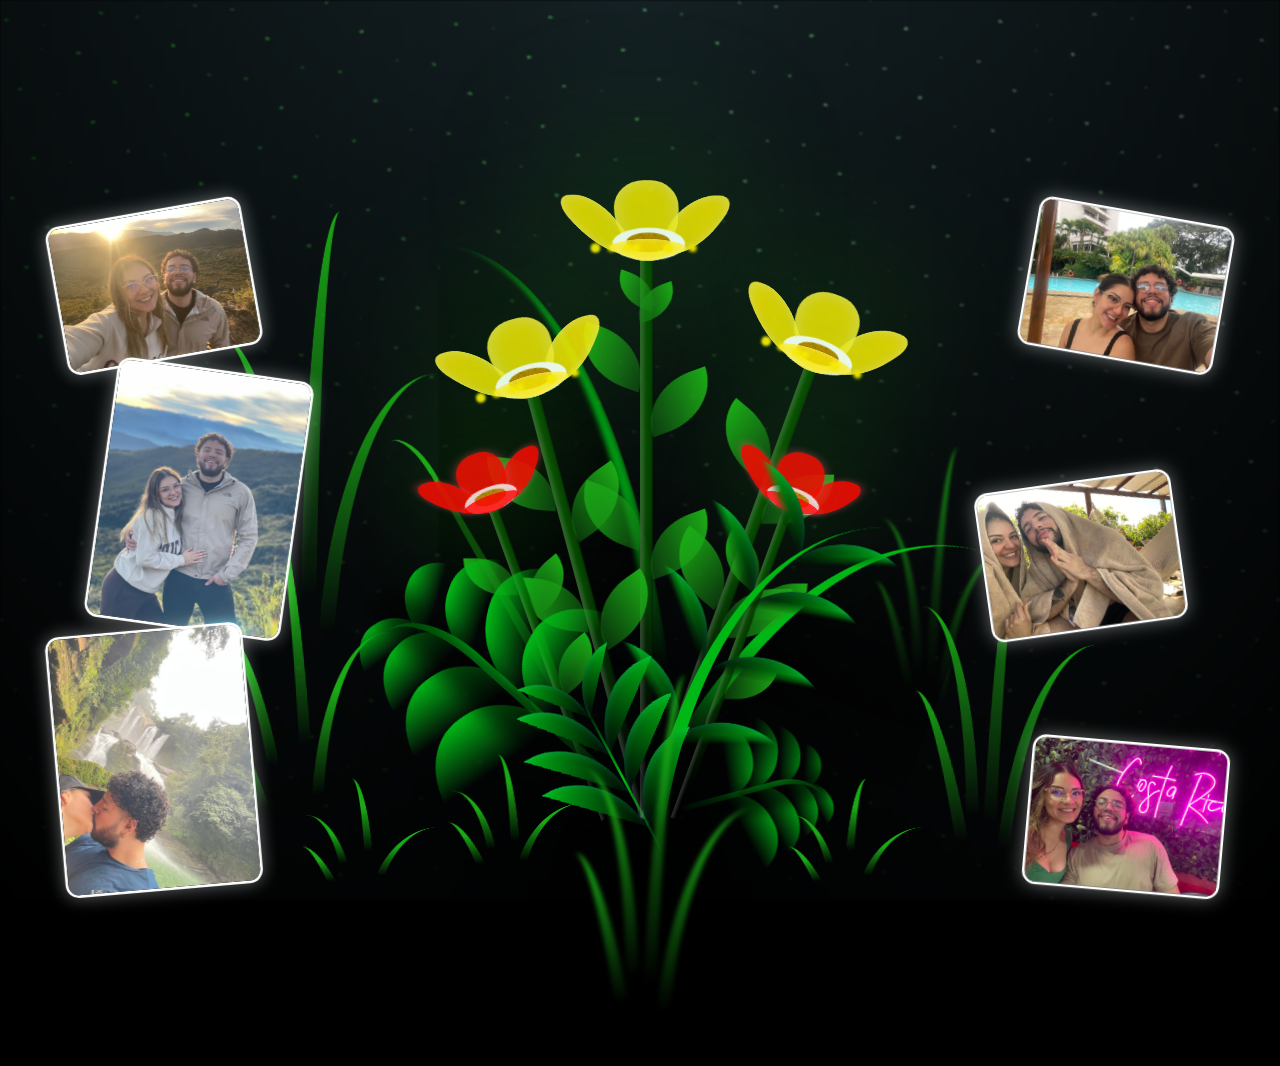
==== FLORES.html @ db99e85d "Add files via upload" ====
<!DOCTYPE html>
<html lang="en">
<head>
    <meta charset="UTF-8">
    <meta http-equiv="X-UA-Compatible" content="IE=edge">
    <meta name="viewport" content="width=device-width, initial-scale=1.0">
    <link rel="stylesheet" href="css/main.css">
    <link rel="icon" href="img/flowers.png" type="image/x-icon">
    <title>FLORES</title>
</head>

<body class="container">

<audio id="music" loop>
    <source src="assest/KevinKaarl.mp3" type="audio/mpeg">
</audio>
    <div class="night"></div>
    <div class="flowers">

      <img src="img/salida1.jpeg" class="photo p1">
      <img src="img/salida2.jpeg" class="photo p2">
      <img src="img/salida3.jpeg" class="photo p3">

      <img src="img/salida4.jpeg" class="photo p4">
      <img src="img/salida5.jpeg" class="photo p5">
      <img src="img/salida6.jpeg" class="photo p6">
      
      <div class="flower flower--1">

        <div class="flower__leafs flower__leafs--1">
          <div class="flower__leaf flower__leaf--1"></div>
          <div class="flower__leaf flower__leaf--2"></div>
          <div class="flower__leaf flower__leaf--3"></div>
          <div class="flower__leaf flower__leaf--4"></div>
          <div class="flower__white-circle"></div>
  
          <div class="flower__light flower__light--1"></div>
          <div class="flower__light flower__light--2"></div>
          <div class="flower__light flower__light--3"></div>
          <div class="flower__light flower__light--4"></div>
          <div class="flower__light flower__light--5"></div>
          <div class="flower__light flower__light--6"></div>
          <div class="flower__light flower__light--7"></div>
          <div class="flower__light flower__light--8"></div>
  
        </div>
        <div class="flower__line">
          <div class="flower__line__leaf flower__line__leaf--1"></div>
          <div class="flower__line__leaf flower__line__leaf--2"></div>
          <div class="flower__line__leaf flower__line__leaf--3"></div>
          <div class="flower__line__leaf flower__line__leaf--4"></div>
          <div class="flower__line__leaf flower__line__leaf--5"></div>
          <div class="flower__line__leaf flower__line__leaf--6"></div>
        </div>
      </div>
  
      <div class="flower flower--2">
        <div class="flower__leafs flower__leafs--2">
          <div class="flower__leaf flower__leaf--1"></div>
          <div class="flower__leaf flower__leaf--2"></div>
          <div class="flower__leaf flower__leaf--3"></div>
          <div class="flower__leaf flower__leaf--4"></div>
          <div class="flower__white-circle"></div>
  
          <div class="flower__light flower__light--1"></div>
          <div class="flower__light flower__light--2"></div>
          <div class="flower__light flower__light--3"></div>
          <div class="flower__light flower__light--4"></div>
          <div class="flower__light flower__light--5"></div>
          <div class="flower__light flower__light--6"></div>
          <div class="flower__light flower__light--7"></div>
          <div class="flower__light flower__light--8"></div>
  
        </div>
        <div class="flower__line">
          <div class="flower__line__leaf flower__line__leaf--1"></div>
          <div class="flower__line__leaf flower__line__leaf--2"></div>
          <div class="flower__line__leaf flower__line__leaf--3"></div>
          <div class="flower__line__leaf flower__line__leaf--4"></div>
        </div>
      </div>
  
      <div class="flower flower--3">
        <div class="flower__leafs flower__leafs--3">
          <div class="flower__leaf flower__leaf--1"></div>
          <div class="flower__leaf flower__leaf--2"></div>
          <div class="flower__leaf flower__leaf--3"></div>
          <div class="flower__leaf flower__leaf--4"></div>
          <div class="flower__white-circle"></div>
  
          <div class="flower__light flower__light--1"></div>
          <div class="flower__light flower__light--2"></div>
          <div class="flower__light flower__light--3"></div>
          <div class="flower__light flower__light--4"></div>
          <div class="flower__light flower__light--5"></div>
          <div class="flower__light flower__light--6"></div>
          <div class="flower__light flower__light--7"></div>
          <div class="flower__light flower__light--8"></div>
  
        </div>
        <div class="flower__line">
          <div class="flower__line__leaf flower__line__leaf--1"></div>
          <div class="flower__line__leaf flower__line__leaf--2"></div>
          <div class="flower__line__leaf flower__line__leaf--3"></div>
          <div class="flower__line__leaf flower__line__leaf--4"></div>
        </div>
      </div>

      <div class="flower flower--4">

        <div class="flower__leafs flower__leafs--1">
          <div class="flower__leaf flower__leaf--1"></div>
          <div class="flower__leaf flower__leaf--2"></div>
          <div class="flower__leaf flower__leaf--3"></div>
          <div class="flower__leaf flower__leaf--4"></div>

          <div class="flower__white-circle"></div>
        </div>

        <div class="flower__line">
          <div class="flower__line__leaf flower__line__leaf--1"></div>
          <div class="flower__line__leaf flower__line__leaf--2"></div>
          <div class="flower__line__leaf flower__line__leaf--3"></div>
        </div>

      </div>
      <div class="flower flower--5">

        <div class="flower__leafs flower__leafs--1">
          <div class="flower__leaf flower__leaf--1"></div>
          <div class="flower__leaf flower__leaf--2"></div>
          <div class="flower__leaf flower__leaf--3"></div>
          <div class="flower__leaf flower__leaf--4"></div>

          <div class="flower__white-circle"></div>
        </div>

        <div class="flower__line">
          <div class="flower__line__leaf flower__line__leaf--1"></div>
          <div class="flower__line__leaf flower__line__leaf--2"></div>
          <div class="flower__line__leaf flower__line__leaf--3"></div>
        </div>

      </div>
  
      <div class="grow-ans" style="--d:1.2s">
        <div class="flower__g-long">
          <div class="flower__g-long__top"></div>
          <div class="flower__g-long__bottom"></div>
        </div>
      </div>
  
      <div class="growing-grass">
        <div class="flower__grass flower__grass--1">
          <div class="flower__grass--top"></div>
          <div class="flower__grass--bottom"></div>
          <div class="flower__grass__leaf flower__grass__leaf--1"></div>
          <div class="flower__grass__leaf flower__grass__leaf--2"></div>
          <div class="flower__grass__leaf flower__grass__leaf--3"></div>
          <div class="flower__grass__leaf flower__grass__leaf--4"></div>
          <div class="flower__grass__leaf flower__grass__leaf--5"></div>
          <div class="flower__grass__leaf flower__grass__leaf--6"></div>
          <div class="flower__grass__leaf flower__grass__leaf--7"></div>
          <div class="flower__grass__leaf flower__grass__leaf--8"></div>
          <div class="flower__grass__overlay"></div>
        </div>
      </div>
  
      <div class="growing-grass">
        <div class="flower__grass flower__grass--2">
          <div class="flower__grass--top"></div>
          <div class="flower__grass--bottom"></div>
          <div class="flower__grass__leaf flower__grass__leaf--1"></div>
          <div class="flower__grass__leaf flower__grass__leaf--2"></div>
          <div class="flower__grass__leaf flower__grass__leaf--3"></div>
          <div class="flower__grass__leaf flower__grass__leaf--4"></div>
          <div class="flower__grass__leaf flower__grass__leaf--5"></div>
          <div class="flower__grass__leaf flower__grass__leaf--6"></div>
          <div class="flower__grass__leaf flower__grass__leaf--7"></div>
          <div class="flower__grass__leaf flower__grass__leaf--8"></div>
          <div class="flower__grass__overlay"></div>
        </div>
      </div>
  
      <div class="grow-ans" style="--d:2.4s">
        <div class="flower__g-right flower__g-right--1">
          <div class="leaf"></div>
        </div>
      </div>
  
      <div class="grow-ans" style="--d:2.8s">
        <div class="flower__g-right flower__g-right--2">
          <div class="leaf"></div>
        </div>
      </div>
  
      <div class="grow-ans" style="--d:2.8s">
        <div class="flower__g-front">
          <div class="flower__g-front__leaf-wrapper flower__g-front__leaf-wrapper--1">
            <div class="flower__g-front__leaf"></div>
          </div>
          <div class="flower__g-front__leaf-wrapper flower__g-front__leaf-wrapper--2">
            <div class="flower__g-front__leaf"></div>
          </div>
          <div class="flower__g-front__leaf-wrapper flower__g-front__leaf-wrapper--3">
            <div class="flower__g-front__leaf"></div>
          </div>
          <div class="flower__g-front__leaf-wrapper flower__g-front__leaf-wrapper--4">
            <div class="flower__g-front__leaf"></div>
          </div>
          <div class="flower__g-front__leaf-wrapper flower__g-front__leaf-wrapper--5">
            <div class="flower__g-front__leaf"></div>
          </div>
          <div class="flower__g-front__leaf-wrapper flower__g-front__leaf-wrapper--6">
            <div class="flower__g-front__leaf"></div>
          </div>
          <div class="flower__g-front__leaf-wrapper flower__g-front__leaf-wrapper--7">
            <div class="flower__g-front__leaf"></div>
          </div>
          <div class="flower__g-front__leaf-wrapper flower__g-front__leaf-wrapper--8">
            <div class="flower__g-front__leaf"></div>
          </div>
          <div class="flower__g-front__line"></div>
        </div>
      </div>
  
      <div class="grow-ans" style="--d:3.2s">
        <div class="flower__g-fr">
          <div class="leaf"></div>
          <div class="flower__g-fr__leaf flower__g-fr__leaf--1"></div>
          <div class="flower__g-fr__leaf flower__g-fr__leaf--2"></div>
          <div class="flower__g-fr__leaf flower__g-fr__leaf--3"></div>
          <div class="flower__g-fr__leaf flower__g-fr__leaf--4"></div>
          <div class="flower__g-fr__leaf flower__g-fr__leaf--5"></div>
          <div class="flower__g-fr__leaf flower__g-fr__leaf--6"></div>
          <div class="flower__g-fr__leaf flower__g-fr__leaf--7"></div>
          <div class="flower__g-fr__leaf flower__g-fr__leaf--8"></div>
        </div>
      </div>
  
      <div class="long-g long-g--0">
        <div class="grow-ans" style="--d:3s">
          <div class="leaf leaf--0"></div>
        </div>
        <div class="grow-ans" style="--d:2.2s">
          <div class="leaf leaf--1"></div>
        </div>
        <div class="grow-ans" style="--d:3.4s">
          <div class="leaf leaf--2"></div>
        </div>
        <div class="grow-ans" style="--d:3.6s">
          <div class="leaf leaf--3"></div>
        </div>
      </div>
  
      <div class="long-g long-g--1">
        <div class="grow-ans" style="--d:3.6s">
          <div class="leaf leaf--0"></div>
        </div>
        <div class="grow-ans" style="--d:3.8s">
          <div class="leaf leaf--1"></div>
        </div>
        <div class="grow-ans" style="--d:4s">
          <div class="leaf leaf--2"></div>
        </div>
        <div class="grow-ans" style="--d:4.2s">
          <div class="leaf leaf--3"></div>
        </div>
      </div>
  
      <div class="long-g long-g--2">
        <div class="grow-ans" style="--d:4s">
          <div class="leaf leaf--0"></div>
        </div>
        <div class="grow-ans" style="--d:4.2s">
          <div class="leaf leaf--1"></div>
        </div>
        <div class="grow-ans" style="--d:4.4s">
          <div class="leaf leaf--2"></div>
        </div>
        <div class="grow-ans" style="--d:4.6s">
          <div class="leaf leaf--3"></div>
        </div>
      </div>
  
      <div class="long-g long-g--3">
        <div class="grow-ans" style="--d:4s">
          <div class="leaf leaf--0"></div>
        </div>
        <div class="grow-ans" style="--d:4.2s">
          <div class="leaf leaf--1"></div>
        </div>
        <div class="grow-ans" style="--d:3s">
          <div class="leaf leaf--2"></div>
        </div>
        <div class="grow-ans" style="--d:3.6s">
          <div class="leaf leaf--3"></div>
        </div>
      </div>
  
      <div class="long-g long-g--4">
        <div class="grow-ans" style="--d:4s">
          <div class="leaf leaf--0"></div>
        </div>
        <div class="grow-ans" style="--d:4.2s">
          <div class="leaf leaf--1"></div>
        </div>
        <div class="grow-ans" style="--d:3s">
          <div class="leaf leaf--2"></div>
        </div>
        <div class="grow-ans" style="--d:3.6s">
          <div class="leaf leaf--3"></div>
        </div>
      </div>
  
      <div class="long-g long-g--5">
        <div class="grow-ans" style="--d:4s">
          <div class="leaf leaf--0"></div>
        </div>
        <div class="grow-ans" style="--d:4.2s">
          <div class="leaf leaf--1"></div>
        </div>
        <div class="grow-ans" style="--d:3s">
          <div class="leaf leaf--2"></div>
        </div>
        <div class="grow-ans" style="--d:3.6s">
          <div class="leaf leaf--3"></div>
        </div>
      </div>
  
      <div class="long-g long-g--6">
        <div class="grow-ans" style="--d:4.2s">
          <div class="leaf leaf--0"></div>
        </div>
        <div class="grow-ans" style="--d:4.4s">
          <div class="leaf leaf--1"></div>
        </div>
        <div class="grow-ans" style="--d:4.6s">
          <div class="leaf leaf--2"></div>
        </div>
        <div class="grow-ans" style="--d:4.8s">
          <div class="leaf leaf--3"></div>
        </div>
      </div>
  
      <div class="long-g long-g--7">
        <div class="grow-ans" style="--d:3s">
          <div class="leaf leaf--0"></div>
        </div>
        <div class="grow-ans" style="--d:3.2s">
          <div class="leaf leaf--1"></div>
        </div>
        <div class="grow-ans" style="--d:3.5s">
          <div class="leaf leaf--2"></div>
        </div>
        <div class="grow-ans" style="--d:3.6s">
          <div class="leaf leaf--3"></div>
        </div>
      </div>
    </div>
    <script src="main.js"></script>
  </body>
  <audio id="music" loop>
    <source src="assest/KevinKaarl.mp3" type="audio/mpeg">
</audio>

<script>
window.addEventListener("load", () => {
    const music = document.getElementById("music");

    if (sessionStorage.getItem("userClicked")) {
        music.play().catch(err => console.log(err));
    }
});
</script>
</html>
---- css/main.css ----
*,
*::after,
*::before {
  padding: 0;
  margin: 0;
  box-sizing: border-box;
}

:root {
  --dark-color: #000;
}

body {
  display: flex;
  align-items: flex-end;
  justify-content: center;
  min-height: 100vh;
  background-color: var(--dark-color);
  overflow: hidden;
  perspective: 1000px;
}

.night {
  position: fixed;
  left: 50%;
  top: 0;
  transform: translateX(-50%);
  width: 100%;
  height: 100%;
  filter: blur(0.1vmin);
  background-image: radial-gradient(ellipse at top, transparent 0%, var(--dark-color)), 
  radial-gradient(ellipse at bottom, var(--dark-color), rgba(145, 233, 255, 0.2)), 
  repeating-linear-gradient(220deg, rgb(0, 0, 0) 0px, rgb(0, 0, 0) 19px, transparent 19px, 
  transparent 22px), repeating-linear-gradient(189deg, rgb(0, 0, 0) 0px, rgb(0, 0, 0) 19px, 
  transparent 19px, transparent 22px), repeating-linear-gradient(148deg, rgb(0, 0, 0) 0px, 
  rgb(0, 0, 0) 19px, transparent 19px, transparent 22px), linear-gradient(90deg, rgb(21, 255, 0), 
  rgb(240, 240, 240));
}
.flower--4{
    position:absolute;

   left:-5vmin;
    bottom:5vmin;

    transform:
        scale(.75)
        rotate(-20deg);
}

.flower--5{
    position:absolute;

      right:-5vmin;
    bottom:5vmin;

    transform:
        scale(.75)
        rotate(20deg);
    color: red;
}
.flower__leaf{
   background-color:#f9e900;
}
/* .flower--4 .flower__leaf,
.flower--5 .flower__leaf{

    background:linear-gradient(
        to top,
        #c9184a,
        #ff4d6d
    );

    box-shadow:
        0 0 1rem rgba(255,77,109,.6);
} */
 .flower--4 .flower__leaf,
.flower--5 .flower__leaf {
    background: red !important;
        box-shadow:
        0 0 1rem rgba(255,77,109,.6);
}
.flower--4 .flower__white-circle,
.flower--5 .flower__white-circle{

    background:#ffd6e0;
}
.flower--4{
    z-index:2;
}

.flower--5{
    z-index:2;
}

.photo{
    position:absolute;
     width:220px;
    border-radius:15px;
    border:3px solid white;
    box-shadow:0 0 20px rgba(255,255,255,.4);
    z-index:20;
}

.p1{
    left:-650px;
    bottom:600px;
    transform:rotate(-10deg);
}

.p2{
    left:-600px;
    bottom:300px;
    transform:rotate(8deg);
}

.p3{
    left:-650px;
    bottom:10px;
    transform:rotate(-5deg);
}

.p4{
    right:-650px;
    bottom:600px;
    transform:rotate(10deg);
}

.p5{
    right:-600px;
    bottom:300px;
    transform:rotate(-8deg);
}

.p6{
    right:-650px;
    bottom:10px;
    transform:rotate(5deg);
}

.flower--1,
.flower--2,
.flower--3{
    z-index:5;
}
.flowers {
  position: relative;
  transform: scale(0.9);
}

.flower {
  position: absolute;
  bottom: 10vmin;
  transform-origin: bottom center;
  z-index: 10;
  --fl-speed: 0.8s;
}
.flower--1 {
  -webkit-animation: moving-flower-1 4s linear infinite;
          animation: moving-flower-1 4s linear infinite;
}
.flower--1 .flower__line {
  height: 70vmin;
  -webkit-animation-delay: 0.3s;
          animation-delay: 0.3s;
}
.flower--1 .flower__line__leaf--1 {
  -webkit-animation: blooming-leaf-right var(--fl-speed) 1.6s backwards;
          animation: blooming-leaf-right var(--fl-speed) 1.6s backwards;
}
.flower--1 .flower__line__leaf--2 {
  -webkit-animation: blooming-leaf-right var(--fl-speed) 1.4s backwards;
          animation: blooming-leaf-right var(--fl-speed) 1.4s backwards;
}
.flower--1 .flower__line__leaf--3 {
  -webkit-animation: blooming-leaf-left var(--fl-speed) 1.2s backwards;
          animation: blooming-leaf-left var(--fl-speed) 1.2s backwards;
}
.flower--1 .flower__line__leaf--4 {
  -webkit-animation: blooming-leaf-left var(--fl-speed) 1s backwards;
          animation: blooming-leaf-left var(--fl-speed) 1s backwards;
}
.flower--1 .flower__line__leaf--5 {
  -webkit-animation: blooming-leaf-right var(--fl-speed) 1.8s backwards;
          animation: blooming-leaf-right var(--fl-speed) 1.8s backwards;
}
.flower--1 .flower__line__leaf--6 {
  -webkit-animation: blooming-leaf-left var(--fl-speed) 2s backwards;
          animation: blooming-leaf-left var(--fl-speed) 2s backwards;
}
.flower--2 {
  left: 50%;
  transform: rotate(20deg);
  -webkit-animation: moving-flower-2 4s linear infinite;
          animation: moving-flower-2 4s linear infinite;
}
.flower--2 .flower__line {
  height: 60vmin;
  -webkit-animation-delay: 0.6s;
          animation-delay: 0.6s;
}
.flower--2 .flower__line__leaf--1 {
  -webkit-animation: blooming-leaf-right var(--fl-speed) 1.9s backwards;
          animation: blooming-leaf-right var(--fl-speed) 1.9s backwards;
}
.flower--2 .flower__line__leaf--2 {
  -webkit-animation: blooming-leaf-right var(--fl-speed) 1.7s backwards;
          animation: blooming-leaf-right var(--fl-speed) 1.7s backwards;
}
.flower--2 .flower__line__leaf--3 {
  -webkit-animation: blooming-leaf-left var(--fl-speed) 1.5s backwards;
          animation: blooming-leaf-left var(--fl-speed) 1.5s backwards;
}
.flower--2 .flower__line__leaf--4 {
  -webkit-animation: blooming-leaf-left var(--fl-speed) 1.3s backwards;
          animation: blooming-leaf-left var(--fl-speed) 1.3s backwards;
}
.flower--3 {
  left: 50%;
  transform: rotate(-15deg);
  -webkit-animation: moving-flower-3 4s linear infinite;
          animation: moving-flower-3 4s linear infinite;
}
.flower--3 .flower__line {
  -webkit-animation-delay: 0.9s;
          animation-delay: 0.9s;
}
.flower--3 .flower__line__leaf--1 {
  -webkit-animation: blooming-leaf-right var(--fl-speed) 2.5s backwards;
          animation: blooming-leaf-right var(--fl-speed) 2.5s backwards;
}
.flower--3 .flower__line__leaf--2 {
  -webkit-animation: blooming-leaf-right var(--fl-speed) 2.3s backwards;
          animation: blooming-leaf-right var(--fl-speed) 2.3s backwards;
}
.flower--3 .flower__line__leaf--3 {
  -webkit-animation: blooming-leaf-left var(--fl-speed) 2.1s backwards;
          animation: blooming-leaf-left var(--fl-speed) 2.1s backwards;
}
.flower--3 .flower__line__leaf--4 {
  -webkit-animation: blooming-leaf-left var(--fl-speed) 1.9s backwards;
          animation: blooming-leaf-left var(--fl-speed) 1.9s backwards;
}
.flower__leafs {
  position: relative;
  -webkit-animation: blooming-flower 2s backwards;
          animation: blooming-flower 2s backwards;
}
.flower__leafs--1 {
  -webkit-animation-delay: 1.1s;
          animation-delay: 1.1s;
}
.flower__leafs--2 {
  -webkit-animation-delay: 1.4s;
          animation-delay: 1.4s;
}
.flower__leafs--3 {
  -webkit-animation-delay: 1.7s;
          animation-delay: 1.7s;
}
.flower__leafs::after {
  content: "";
  position: absolute;
  left: 0;
  top: 0;
  transform: translate(-50%, -100%);
  width: 8vmin;
  height: 8vmin;
  background-color: #1aaa15;
  filter: blur(10vmin);
}
.flower__leaf {
  position: absolute;
  bottom: 0;
  left: 50%;
  width: 8vmin;
  height: 11vmin;
  border-radius: 51% 49% 47% 53%/44% 45% 55% 69%;
  background-color: #1aaa15;
  background-image: linear-gradient(to top, #fce700, #fce700);
  transform-origin: bottom center;
  opacity: 0.9;
  box-shadow: inset 0 0 2vmin rgba(255, 255, 255, 0.5);
}
.flower__leaf--1 {
  transform: translate(-10%, 1%) rotateY(40deg) rotateX(-50deg);
}
.flower__leaf--2 {
  transform: translate(-50%, -4%) rotateX(40deg);
}
.flower__leaf--3 {
  transform: translate(-90%, 0%) rotateY(45deg) rotateX(50deg);
}
.flower__leaf--4 {
  width: 8vmin;
  height: 8vmin;
  transform-origin: bottom left;
  border-radius: 4vmin 10vmin 4vmin 4vmin;
  transform: translate(0%, 18%) rotateX(70deg) rotate(-43deg);
  background-image: linear-gradient(to top, #fce700, #fce700);
  z-index: 1;
  opacity: 0.8;
}
.flower__white-circle {
  position: absolute;
  left: -3.5vmin;
  top: -3vmin;
  width: 9vmin;
  height: 4vmin;
  border-radius: 50%;
  background-color: #ffffff;
}
.flower__white-circle::after {
  content: "";
  position: absolute;
  left: 50%;
  top: 45%;
  transform: translate(-50%, -50%);
  width: 60%;
  height: 60%;
  border-radius: inherit;
  background-image: repeating-linear-gradient(135deg, rgba(0, 0, 0, 0.03) 0px, 
  rgba(0, 0, 0, 0.03) 1px, transparent 1px, transparent 12px), repeating-linear-gradient(45deg, 
  rgba(0, 0, 0, 0.03) 0px, rgba(0, 0, 0, 0.03) 1px, transparent 1px, transparent 12px), 
  repeating-linear-gradient(67.5deg, rgba(0, 0, 0, 0.03) 0px, rgba(0, 0, 0, 0.03) 1px, 
  transparent 1px, transparent 12px), repeating-linear-gradient(135deg, rgba(0, 0, 0, 0.03) 0px, 
  rgba(0, 0, 0, 0.03) 1px, transparent 1px, transparent 12px), repeating-linear-gradient(45deg, 
  rgba(0, 0, 0, 0.03) 0px, rgba(0, 0, 0, 0.03) 1px, transparent 1px, transparent 12px), 
  repeating-linear-gradient(112.5deg, rgba(0, 0, 0, 0.03) 0px, rgba(0, 0, 0, 0.03) 1px, 
  transparent 1px, transparent 12px), repeating-linear-gradient(112.5deg, rgba(0, 0, 0, 0.03) 0px, 
  rgba(0, 0, 0, 0.03) 1px, transparent 1px, transparent 12px), repeating-linear-gradient(45deg, 
  rgba(0, 0, 0, 0.03) 0px, rgba(0, 0, 0, 0.03) 1px, transparent 1px, transparent 12px), 
  repeating-linear-gradient(22.5deg, rgba(0, 0, 0, 0.03) 0px, rgba(0, 0, 0, 0.03) 1px, 
  transparent 1px, transparent 12px), repeating-linear-gradient(45deg, rgba(0, 0, 0, 0.03) 0px, 
  rgba(0, 0, 0, 0.03) 1px, transparent 1px, transparent 12px), repeating-linear-gradient(22.5deg, 
  rgba(0, 0, 0, 0.03) 0px, rgba(0, 0, 0, 0.03) 1px, transparent 1px, transparent 12px), 
  repeating-linear-gradient(135deg, rgba(0, 0, 0, 0.03) 0px, rgba(0, 0, 0, 0.03) 1px, 
  transparent 1px, transparent 12px), repeating-linear-gradient(157.5deg, rgba(0, 0, 0, 0.03) 0px, 
  rgba(0, 0, 0, 0.03) 1px, transparent 1px, transparent 12px), repeating-linear-gradient(67.5deg, 
  rgba(0, 0, 0, 0.03) 0px, rgba(0, 0, 0, 0.03) 1px, transparent 1px, transparent 12px), 
  repeating-linear-gradient(67.5deg, rgba(0, 0, 0, 0.03) 0px, rgba(0, 0, 0, 0.03) 1px, 
  transparent 1px, transparent 12px), linear-gradient(90deg, rgb(190, 133, 0), rgb(190, 133, 0));
}
.flower__line {
  height: 55vmin;
  width: 1.5vmin;
  background-image: linear-gradient(to left, rgba(0, 0, 0, 0.2), transparent, 
  rgba(255, 255, 255, 0.2)), linear-gradient(to top, transparent 10%, #064600, #064600);
  box-shadow: inset 0 0 2px rgba(0, 0, 0, 0.5);
  -webkit-animation: grow-flower-tree 4s backwards;
          animation: grow-flower-tree 4s backwards;
}
.flower__line__leaf {
  --w: 7vmin;
  --h: calc(var(--w) + 2vmin);
  position: absolute;
  top: 20%;
  left: 90%;
  width: var(--w);
  height: var(--h);
  border-top-right-radius: var(--h);
  border-bottom-left-radius: var(--h);
  background-image: linear-gradient(to top, rgba(20, 122, 20, 0.4), #1aaa15);
}
.flower__line__leaf--1 {
  transform: rotate(70deg) rotateY(30deg);
}
.flower__line__leaf--2 {
  top: 45%;
  transform: rotate(70deg) rotateY(30deg);
}
.flower__line__leaf--3, .flower__line__leaf--4, .flower__line__leaf--6 {
  border-top-right-radius: 0;
  border-bottom-left-radius: 0;
  border-top-left-radius: var(--h);
  border-bottom-right-radius: var(--h);
  left: -460%;
  top: 12%;
  transform: rotate(-70deg) rotateY(30deg);
}
.flower__line__leaf--4 {
  top: 40%;
}
.flower__line__leaf--5 {
  top: 0;
  transform-origin: left;
  transform: rotate(70deg) rotateY(30deg) scale(0.6);
}
.flower__line__leaf--6 {
  top: -2%;
  left: -450%;
  transform-origin: right;
  transform: rotate(-70deg) rotateY(30deg) scale(0.6);
}
.flower__light {
  position: absolute;
  bottom: 0vmin;
  width: 1vmin;
  height: 1vmin;
  background-color: rgb(255, 251, 0);
  border-radius: 50%;
  filter: blur(0.2vmin);
  -webkit-animation: light-ans 4s linear infinite backwards;
          animation: light-ans 4s linear infinite backwards;
}
.flower__light:nth-child(odd) {
  background-color: #fce700;
}
.flower__light--1 {
  left: -2vmin;
  -webkit-animation-delay: 1s;
          animation-delay: 1s;
}
.flower__light--2 {
  left: 3vmin;
  -webkit-animation-delay: 0.5s;
          animation-delay: 0.5s;
}
.flower__light--3 {
  left: -6vmin;
  -webkit-animation-delay: 0.3s;
          animation-delay: 0.3s;
}
.flower__light--4 {
  left: 6vmin;
  -webkit-animation-delay: 0.9s;
          animation-delay: 0.9s;
}
.flower__light--5 {
  left: -1vmin;
  -webkit-animation-delay: 1.5s;
          animation-delay: 1.5s;
}
.flower__light--6 {
  left: -4vmin;
  -webkit-animation-delay: 3s;
          animation-delay: 3s;
}
.flower__light--7 {
  left: 3vmin;
  -webkit-animation-delay: 2s;
          animation-delay: 2s;
}
.flower__light--8 {
  left: -6vmin;
  -webkit-animation-delay: 3.5s;
          animation-delay: 3.5s;
}
.flower__grass {
  --c: #00b815;
  --line-w: 1.5vmin;
  position: absolute;
  bottom: 12vmin;
  left: -7vmin;
  display: flex;
  flex-direction: column;
  align-items: flex-end;
  z-index: 20;
  transform-origin: bottom center;
  transform: rotate(-48deg) rotateY(40deg);
}
.flower__grass--1 {
  -webkit-animation: moving-grass 2s linear infinite;
          animation: moving-grass 2s linear infinite;
}
.flower__grass--2 {
  left: 2vmin;
  bottom: 10vmin;
  transform: scale(0.5) rotate(75deg) rotateX(10deg) rotateY(-200deg);
  opacity: 0.8;
  z-index: 0;
  -webkit-animation: moving-grass--2 1.5s linear infinite;
          animation: moving-grass--2 1.5s linear infinite;
}
.flower__grass--top {
  width: 7vmin;
  height: 10vmin;
  border-top-right-radius: 100%;
  border-right: var(--line-w) solid var(--c);
  transform-origin: bottom center;
  transform: rotate(-2deg);
}
.flower__grass--bottom {
  margin-top: -2px;
  width: var(--line-w);
  height: 25vmin;
  background-image: linear-gradient(to top, transparent, var(--c));
}
.flower__grass__leaf {
  --size: 10vmin;
  position: absolute;
  width: calc(var(--size) * 2.1);
  height: var(--size);
  border-top-left-radius: var(--size);
  border-top-right-radius: var(--size);
  background-image: linear-gradient(to top, transparent, transparent 30%, var(--c));
  z-index: 100;
}
.flower__grass__leaf--1 {
  top: -6%;
  left: 30%;
  --size: 6vmin;
  transform: rotate(-20deg);
  -webkit-animation: growing-grass-ans--1 2s 2.6s backwards;
          animation: growing-grass-ans--1 2s 2.6s backwards;
}
@-webkit-keyframes growing-grass-ans--1 {
  0% {
    transform-origin: bottom left;
    transform: rotate(-20deg) scale(0);
  }
}
@keyframes growing-grass-ans--1 {
  0% {
    transform-origin: bottom left;
    transform: rotate(-20deg) scale(0);
  }
}
.flower__grass__leaf--2 {
  top: -5%;
  left: -110%;
  --size: 6vmin;
  transform: rotate(10deg);
  -webkit-animation: growing-grass-ans--2 2s 2.4s linear backwards;
          animation: growing-grass-ans--2 2s 2.4s linear backwards;
}
@-webkit-keyframes growing-grass-ans--2 {
  0% {
    transform-origin: bottom right;
    transform: rotate(10deg) scale(0);
  }
}
@keyframes growing-grass-ans--2 {
  0% {
    transform-origin: bottom right;
    transform: rotate(10deg) scale(0);
  }
}
.flower__grass__leaf--3 {
  top: 5%;
  left: 60%;
  --size: 8vmin;
  transform: rotate(-18deg) rotateX(-20deg);
  -webkit-animation: growing-grass-ans--3 2s 2.2s linear backwards;
          animation: growing-grass-ans--3 2s 2.2s linear backwards;
}
@-webkit-keyframes growing-grass-ans--3 {
  0% {
    transform-origin: bottom left;
    transform: rotate(-18deg) rotateX(-20deg) scale(0);
  }
}
@keyframes growing-grass-ans--3 {
  0% {
    transform-origin: bottom left;
    transform: rotate(-18deg) rotateX(-20deg) scale(0);
  }
}
.flower__grass__leaf--4 {
  top: 6%;
  left: -135%;
  --size: 8vmin;
  transform: rotate(2deg);
  -webkit-animation: growing-grass-ans--4 2s 2s linear backwards;
          animation: growing-grass-ans--4 2s 2s linear backwards;
}
@-webkit-keyframes growing-grass-ans--4 {
  0% {
    transform-origin: bottom right;
    transform: rotate(2deg) scale(0);
  }
}
@keyframes growing-grass-ans--4 {
  0% {
    transform-origin: bottom right;
    transform: rotate(2deg) scale(0);
  }
}
.flower__grass__leaf--5 {
  top: 20%;
  left: 60%;
  --size: 10vmin;
  transform: rotate(-24deg) rotateX(-20deg);
  -webkit-animation: growing-grass-ans--5 2s 1.8s linear backwards;
          animation: growing-grass-ans--5 2s 1.8s linear backwards;
}
@-webkit-keyframes growing-grass-ans--5 {
  0% {
    transform-origin: bottom left;
    transform: rotate(-24deg) rotateX(-20deg) scale(0);
  }
}
@keyframes growing-grass-ans--5 {
  0% {
    transform-origin: bottom left;
    transform: rotate(-24deg) rotateX(-20deg) scale(0);
  }
}
.flower__grass__leaf--6 {
  top: 22%;
  left: -180%;
  --size: 10vmin;
  transform: rotate(10deg);
  -webkit-animation: growing-grass-ans--6 2s 1.6s linear backwards;
          animation: growing-grass-ans--6 2s 1.6s linear backwards;
}
@-webkit-keyframes growing-grass-ans--6 {
  0% {
    transform-origin: bottom right;
    transform: rotate(10deg) scale(0);
  }
}
@keyframes growing-grass-ans--6 {
  0% {
    transform-origin: bottom right;
    transform: rotate(10deg) scale(0);
  }
}
.flower__grass__leaf--7 {
  top: 39%;
  left: 70%;
  --size: 10vmin;
  transform: rotate(-10deg);
  -webkit-animation: growing-grass-ans--7 2s 1.4s linear backwards;
          animation: growing-grass-ans--7 2s 1.4s linear backwards;
}
@-webkit-keyframes growing-grass-ans--7 {
  0% {
    transform-origin: bottom left;
    transform: rotate(-10deg) scale(0);
  }
}
@keyframes growing-grass-ans--7 {
  0% {
    transform-origin: bottom left;
    transform: rotate(-10deg) scale(0);
  }
}
.flower__grass__leaf--8 {
  top: 40%;
  left: -215%;
  --size: 11vmin;
  transform: rotate(10deg);
  -webkit-animation: growing-grass-ans--8 2s 1.2s linear backwards;
          animation: growing-grass-ans--8 2s 1.2s linear backwards;
}
@-webkit-keyframes growing-grass-ans--8 {
  0% {
    transform-origin: bottom right;
    transform: rotate(10deg) scale(0);
  }
}
@keyframes growing-grass-ans--8 {
  0% {
    transform-origin: bottom right;
    transform: rotate(10deg) scale(0);
  }
}
.flower__grass__overlay {
  position: absolute;
  top: -10%;
  right: 0%;
  width: 100%;
  height: 100%;
  background-color: rgba(0, 0, 0, 0.6);
  filter: blur(1.5vmin);
  z-index: 100;
}
.flower__g-long {
  --w: 2vmin;
  --h: 6vmin;
  --c: #1aaa15;
  position: absolute;
  bottom: 10vmin;
  left: -3vmin;
  transform-origin: bottom center;
  transform: rotate(-30deg) rotateY(-20deg);
  display: flex;
  flex-direction: column;
  align-items: flex-end;
  -webkit-animation: flower-g-long-ans 3s linear infinite;
          animation: flower-g-long-ans 3s linear infinite;
}
@-webkit-keyframes flower-g-long-ans {
  0%, 100% {
    transform: rotate(-30deg) rotateY(-20deg);
  }
  50% {
    transform: rotate(-32deg) rotateY(-20deg);
  }
}
@keyframes flower-g-long-ans {
  0%, 100% {
    transform: rotate(-30deg) rotateY(-20deg);
  }
  50% {
    transform: rotate(-32deg) rotateY(-20deg);
  }
}
.flower__g-long__top {
  top: calc(var(--h) * -1);
  width: calc(var(--w) + 1vmin);
  height: var(--h);
  border-top-right-radius: 100%;
  border-right: 0.7vmin solid var(--c);
  transform: translate(-0.7vmin, 1vmin);
}
.flower__g-long__bottom {
  width: var(--w);
  height: 50vmin;
  transform-origin: bottom center;
  background-image: linear-gradient(to top, transparent 30%, var(--c));
  box-shadow: inset 0 0 2px rgba(0, 0, 0, 0.5);
  -webkit-clip-path: polygon(35% 0, 65% 1%, 100% 100%, 0% 100%);
          clip-path: polygon(35% 0, 65% 1%, 100% 100%, 0% 100%);
}
.flower__g-right {
  position: absolute;
  bottom: 6vmin;
  left: -2vmin;
  transform-origin: bottom left;
  transform: rotate(20deg);
}
.flower__g-right .leaf {
  width: 30vmin;
  height: 50vmin;
  border-top-left-radius: 100%;
  border-left: 2vmin solid #00b815;
  background-image: linear-gradient(to bottom, transparent, var(--dark-color) 60%);
  -webkit-mask-image: linear-gradient(to top, transparent 30%, #00b815 60%);
}
.flower__g-right--1 {
  -webkit-animation: flower-g-right-ans 2.5s linear infinite;
          animation: flower-g-right-ans 2.5s linear infinite;
}
.flower__g-right--2 {
  left: 5vmin;
  transform: rotateY(-180deg);
  -webkit-animation: flower-g-right-ans--2 3s linear infinite;
          animation: flower-g-right-ans--2 3s linear infinite;
}
.flower__g-right--2 .leaf {
  height: 75vmin;
  filter: blur(0.3vmin);
  opacity: 0.8;
}
@-webkit-keyframes flower-g-right-ans {
  0%, 100% {
    transform: rotate(20deg);
  }
  50% {
    transform: rotate(24deg) rotateX(-20deg);
  }
}
@keyframes flower-g-right-ans {
  0%, 100% {
    transform: rotate(20deg);
  }
  50% {
    transform: rotate(24deg) rotateX(-20deg);
  }
}
@-webkit-keyframes flower-g-right-ans--2 {
  0%, 100% {
    transform: rotateY(-180deg) rotate(0deg) rotateX(-20deg);
  }
  50% {
    transform: rotateY(-180deg) rotate(6deg) rotateX(-20deg);
  }
}
@keyframes flower-g-right-ans--2 {
  0%, 100% {
    transform: rotateY(-180deg) rotate(0deg) rotateX(-20deg);
  }
  50% {
    transform: rotateY(-180deg) rotate(6deg) rotateX(-20deg);
  }
}
.flower__g-front {
  position: absolute;
  bottom: 6vmin;
  left: 2.5vmin;
  z-index: 100;
  transform-origin: bottom center;
  transform: rotate(-28deg) rotateY(30deg) scale(1.04);
  -webkit-animation: flower__g-front-ans 2s linear infinite;
          animation: flower__g-front-ans 2s linear infinite;
}
@-webkit-keyframes flower__g-front-ans {
  0%, 100% {
    transform: rotate(-28deg) rotateY(30deg) scale(1.04);
  }
  50% {
    transform: rotate(-35deg) rotateY(40deg) scale(1.04);
  }
}
@keyframes flower__g-front-ans {
  0%, 100% {
    transform: rotate(-28deg) rotateY(30deg) scale(1.04);
  }
  50% {
    transform: rotate(-35deg) rotateY(40deg) scale(1.04);
  }
}
.flower__g-front__line {
  width: 0.3vmin;
  height: 20vmin;
  background-image: linear-gradient(to top, transparent, #00b815, transparent 100%);
  position: relative;
}
.flower__g-front__leaf-wrapper {
  position: absolute;
  top: 0;
  left: 0;
  transform-origin: bottom left;
  transform: rotate(10deg);
}
.flower__g-front__leaf-wrapper:nth-child(even) {
  left: 0vmin;
  transform: rotateY(-180deg) rotate(5deg);
  -webkit-animation: flower__g-front__leaf-left-ans 1s ease-in backwards;
          animation: flower__g-front__leaf-left-ans 1s ease-in backwards;
}
.flower__g-front__leaf-wrapper:nth-child(odd) {
  -webkit-animation: flower__g-front__leaf-ans 1s ease-in backwards;
          animation: flower__g-front__leaf-ans 1s ease-in backwards;
}
.flower__g-front__leaf-wrapper--1 {
  top: -8vmin;
  transform: scale(0.7);
  -webkit-animation: flower__g-front__leaf-ans 1s 5.5s ease-in backwards !important;
          animation: flower__g-front__leaf-ans 1s 5.5s ease-in backwards !important;
}
.flower__g-front__leaf-wrapper--2 {
  top: -8vmin;
  transform: rotateY(-180deg) scale(0.7) !important;
  -webkit-animation: flower__g-front__leaf-left-ans-2 1s 4.6s ease-in backwards !important;
          animation: flower__g-front__leaf-left-ans-2 1s 4.6s ease-in backwards !important;
}
.flower__g-front__leaf-wrapper--3 {
  top: -3vmin;
  -webkit-animation: flower__g-front__leaf-ans 1s 4.6s ease-in backwards;
          animation: flower__g-front__leaf-ans 1s 4.6s ease-in backwards;
}
.flower__g-front__leaf-wrapper--4 {
  top: -3vmin;
  transform: rotateY(-180deg) scale(0.9) !important;
  -webkit-animation: flower__g-front__leaf-left-ans-2 1s 4.6s ease-in backwards !important;
          animation: flower__g-front__leaf-left-ans-2 1s 4.6s ease-in backwards !important;
}
@-webkit-keyframes flower__g-front__leaf-left-ans-2 {
  0% {
    transform: rotateY(-180deg) scale(0);
  }
}
@keyframes flower__g-front__leaf-left-ans-2 {
  0% {
    transform: rotateY(-180deg) scale(0);
  }
}
.flower__g-front__leaf-wrapper--5, .flower__g-front__leaf-wrapper--6 {
  top: 2vmin;
}
.flower__g-front__leaf-wrapper--7, .flower__g-front__leaf-wrapper--8 {
  top: 6.5vmin;
}
.flower__g-front__leaf-wrapper--2 {
  -webkit-animation-delay: 5.2s !important;
          animation-delay: 5.2s !important;
}
.flower__g-front__leaf-wrapper--3 {
  -webkit-animation-delay: 4.9s !important;
          animation-delay: 4.9s !important;
}
.flower__g-front__leaf-wrapper--5 {
  -webkit-animation-delay: 4.3s !important;
          animation-delay: 4.3s !important;
}
.flower__g-front__leaf-wrapper--6 {
  -webkit-animation-delay: 4.1s !important;
          animation-delay: 4.1s !important;
}
.flower__g-front__leaf-wrapper--7 {
  -webkit-animation-delay: 3.8s !important;
          animation-delay: 3.8s !important;
}
.flower__g-front__leaf-wrapper--8 {
  -webkit-animation-delay: 3.5s !important;
          animation-delay: 3.5s !important;
}
@-webkit-keyframes flower__g-front__leaf-ans {
  0% {
    transform: rotate(10deg) scale(0);
  }
}
@keyframes flower__g-front__leaf-ans {
  0% {
    transform: rotate(10deg) scale(0);
  }
}
@-webkit-keyframes flower__g-front__leaf-left-ans {
  0% {
    transform: rotateY(-180deg) rotate(5deg) scale(0);
  }
}
@keyframes flower__g-front__leaf-left-ans {
  0% {
    transform: rotateY(-180deg) rotate(5deg) scale(0);
  }
}
.flower__g-front__leaf {
  width: 10vmin;
  height: 10vmin;
  border-radius: 100% 0% 0% 100%/100% 100% 0% 0%;
  box-shadow: inset 0 2px 1vmin hsla(184deg, 97%, 58%, 0.2);
  background-image: linear-gradient(to bottom left, transparent, var(--dark-color)), 
  linear-gradient(to bottom right, #00b815 50%, transparent 50%, transparent);
  -webkit-mask-image: linear-gradient(to bottom right, #00b815 50%, transparent 50%, transparent);
  mask-image: linear-gradient(to bottom right, #00b815 50%, transparent 50%, transparent);
}
.flower__g-fr {
  position: absolute;
  bottom: -4vmin;
  left: vmin;
  transform-origin: bottom left;
  z-index: 10;
  -webkit-animation: flower__g-fr-ans 2s linear infinite;
          animation: flower__g-fr-ans 2s linear infinite;
}
@-webkit-keyframes flower__g-fr-ans {
  0%, 100% {
    transform: rotate(2deg);
  }
  50% {
    transform: rotate(4deg);
  }
}
@keyframes flower__g-fr-ans {
  0%, 100% {
    transform: rotate(2deg);
  }
  50% {
    transform: rotate(4deg);
  }
}
.flower__g-fr .leaf {
  width: 30vmin;
  height: 50vmin;
  border-top-left-radius: 100%;
  border-left: 2vmin solid #00b815;
  -webkit-mask-image: linear-gradient(to top, transparent 25%, #00b815 50%);
  position: relative;
  z-index: 1;
}
.flower__g-fr__leaf {
  position: absolute;
  top: 0;
  left: 0;
  width: 10vmin;
  height: 10vmin;
  border-radius: 100% 0% 0% 100%/100% 100% 0% 0%;
  box-shadow: inset 0 2px 1vmin hsla(184deg, 97%, 58%, 0.2);
  background-image: linear-gradient(to bottom left, transparent, var(--dark-color) 98%), 
  linear-gradient(to bottom right, #00b815 45%, transparent 50%, transparent);
  -webkit-mask-image: linear-gradient(135deg, #00b815 40%, transparent 50%, transparent);
}
.flower__g-fr__leaf--1 {
  left: 20vmin;
  transform: rotate(45deg);
  -webkit-animation: flower__g-fr-leaft-ans-1 0.5s 5.2s linear backwards;
          animation: flower__g-fr-leaft-ans-1 0.5s 5.2s linear backwards;
}
@-webkit-keyframes flower__g-fr-leaft-ans-1 {
  0% {
    transform-origin: left;
    transform: rotate(45deg) scale(0);
  }
}
@keyframes flower__g-fr-leaft-ans-1 {
  0% {
    transform-origin: left;
    transform: rotate(45deg) scale(0);
  }
}
.flower__g-fr__leaf--2 {
  left: 12vmin;
  top: -7vmin;
  transform: rotate(25deg) rotateY(-180deg);
  -webkit-animation: flower__g-fr-leaft-ans-6 0.5s 5s linear backwards;
          animation: flower__g-fr-leaft-ans-6 0.5s 5s linear backwards;
}
.flower__g-fr__leaf--3 {
  left: 15vmin;
  top: 6vmin;
  transform: rotate(55deg);
  -webkit-animation: flower__g-fr-leaft-ans-5 0.5s 4.8s linear backwards;
          animation: flower__g-fr-leaft-ans-5 0.5s 4.8s linear backwards;
}
.flower__g-fr__leaf--4 {
  left: 6vmin;
  top: -2vmin;
  transform: rotate(25deg) rotateY(-180deg);
  -webkit-animation: flower__g-fr-leaft-ans-6 0.5s 4.6s linear backwards;
          animation: flower__g-fr-leaft-ans-6 0.5s 4.6s linear backwards;
}
.flower__g-fr__leaf--5 {
  left: 10vmin;
  top: 14vmin;
  transform: rotate(55deg);
  -webkit-animation: flower__g-fr-leaft-ans-5 0.5s 4.4s linear backwards;
          animation: flower__g-fr-leaft-ans-5 0.5s 4.4s linear backwards;
}
@-webkit-keyframes flower__g-fr-leaft-ans-5 {
  0% {
    transform-origin: left;
    transform: rotate(55deg) scale(0);
  }
}
@keyframes flower__g-fr-leaft-ans-5 {
  0% {
    transform-origin: left;
    transform: rotate(55deg) scale(0);
  }
}
.flower__g-fr__leaf--6 {
  left: 0vmin;
  top: 6vmin;
  transform: rotate(25deg) rotateY(-180deg);
  -webkit-animation: flower__g-fr-leaft-ans-6 0.5s 4.2s linear backwards;
          animation: flower__g-fr-leaft-ans-6 0.5s 4.2s linear backwards;
}
@-webkit-keyframes flower__g-fr-leaft-ans-6 {
  0% {
    transform-origin: right;
    transform: rotate(25deg) rotateY(-180deg) scale(0);
  }
}
@keyframes flower__g-fr-leaft-ans-6 {
  0% {
    transform-origin: right;
    transform: rotate(25deg) rotateY(-180deg) scale(0);
  }
}
.flower__g-fr__leaf--7 {
  left: 5vmin;
  top: 22vmin;
  transform: rotate(45deg);
  -webkit-animation: flower__g-fr-leaft-ans-7 0.5s 4s linear backwards;
          animation: flower__g-fr-leaft-ans-7 0.5s 4s linear backwards;
}
@-webkit-keyframes flower__g-fr-leaft-ans-7 {
  0% {
    transform-origin: left;
    transform: rotate(45deg) scale(0);
  }
}
@keyframes flower__g-fr-leaft-ans-7 {
  0% {
    transform-origin: left;
    transform: rotate(45deg) scale(0);
  }
}
.flower__g-fr__leaf--8 {
  left: -4vmin;
  top: 15vmin;
  transform: rotate(15deg) rotateY(-180deg);
  -webkit-animation: flower__g-fr-leaft-ans-8 0.5s 3.8s linear backwards;
          animation: flower__g-fr-leaft-ans-8 0.5s 3.8s linear backwards;
}
@-webkit-keyframes flower__g-fr-leaft-ans-8 {
  0% {
    transform-origin: right;
    transform: rotate(15deg) rotateY(-180deg) scale(0);
  }
}
@keyframes flower__g-fr-leaft-ans-8 {
  0% {
    transform-origin: right;
    transform: rotate(15deg) rotateY(-180deg) scale(0);
  }
}

.long-g {
  position: absolute;
  bottom: 25vmin;
  left: -42vmin;
  transform-origin: bottom left;
}
.long-g--1 {
  bottom: 0vmin;
  transform: scale(0.8) rotate(-5deg);
}
.long-g--1 .leaf {
  -webkit-mask-image: linear-gradient(to top, transparent 40%, #00b815 80%) !important;
}
.long-g--1 .leaf--1 {
  --w: 5vmin;
  --h: 60vmin;
  left: -2vmin;
  transform: rotate(3deg) rotateY(-180deg);
}
.long-g--2, .long-g--3 {
  bottom: -3vmin;
  left: -35vmin;
  transform-origin: center;
  transform: scale(0.6) rotateX(60deg);
}
.long-g--2 .leaf, .long-g--3 .leaf {
  -webkit-mask-image: linear-gradient(to top, transparent 50%, #00b815 80%) !important;
}
.long-g--2 .leaf--1, .long-g--3 .leaf--1 {
  left: -1vmin;
  transform: rotateY(-180deg);
}
.long-g--3 {
  left: -17vmin;
  bottom: 0vmin;
}
.long-g--3 .leaf {
  -webkit-mask-image: linear-gradient(to top, transparent 40%, #00b815 80%) !important;
}
.long-g--4 {
  left: 25vmin;
  bottom: -3vmin;
  transform-origin: center;
  transform: scale(0.6) rotateX(60deg);
}
.long-g--4 .leaf {
  -webkit-mask-image: linear-gradient(to top, transparent 50%, #00b815 80%) !important;
}
.long-g--5 {
  left: 42vmin;
  bottom: 0vmin;
  transform: scale(0.8) rotate(2deg);
}
.long-g--6 {
  left: 0vmin;
  bottom: -20vmin;
  z-index: 100;
  filter: blur(0.3vmin);
  transform: scale(0.8) rotate(2deg);
}
.long-g--7 {
  left: 35vmin;
  bottom: 20vmin;
  z-index: -1;
  filter: blur(0.3vmin);
  transform: scale(0.6) rotate(2deg);
  opacity: 0.7;
}
.long-g .leaf {
  --w: 15vmin;
  --h: 40vmin;
  --c: #1aaa15;
  position: absolute;
  bottom: 0;
  width: var(--w);
  height: var(--h);
  border-top-left-radius: 100%;
  border-left: 2vmin solid var(--c);
  -webkit-mask-image: linear-gradient(to top, transparent 20%, var(--dark-color));
  transform-origin: bottom center;
}
.long-g .leaf--0 {
  left: 2vmin;
  -webkit-animation: leaf-ans-1 4s linear infinite;
          animation: leaf-ans-1 4s linear infinite;
}
.long-g .leaf--1 {
  --w: 5vmin;
  --h: 60vmin;
  -webkit-animation: leaf-ans-1 4s linear infinite;
          animation: leaf-ans-1 4s linear infinite;
}
.long-g .leaf--2 {
  --w: 10vmin;
  --h: 40vmin;
  left: -0.5vmin;
  bottom: 5vmin;
  transform-origin: bottom left;
  transform: rotateY(-180deg);
  -webkit-animation: leaf-ans-2 3s linear infinite;
          animation: leaf-ans-2 3s linear infinite;
}
.long-g .leaf--3 {
  --w: 5vmin;
  --h: 30vmin;
  left: -1vmin;
  bottom: 3.2vmin;
  transform-origin: bottom left;
  transform: rotate(-10deg) rotateY(-180deg);
  -webkit-animation: leaf-ans-3 3s linear infinite;
          animation: leaf-ans-3 3s linear infinite;
}

@-webkit-keyframes leaf-ans-1 {
  0%, 100% {
    transform: rotate(-5deg) scale(1);
  }
  50% {
    transform: rotate(5deg) scale(1.1);
  }
}

@keyframes leaf-ans-1 {
  0%, 100% {
    transform: rotate(-5deg) scale(1);
  }
  50% {
    transform: rotate(5deg) scale(1.1);
  }
}
@-webkit-keyframes leaf-ans-2 {
  0%, 100% {
    transform: rotateY(-180deg) rotate(5deg);
  }
  50% {
    transform: rotateY(-180deg) rotate(0deg) scale(1.1);
  }
}
@keyframes leaf-ans-2 {
  0%, 100% {
    transform: rotateY(-180deg) rotate(5deg);
  }
  50% {
    transform: rotateY(-180deg) rotate(0deg) scale(1.1);
  }
}
@-webkit-keyframes leaf-ans-3 {
  0%, 100% {
    transform: rotate(-10deg) rotateY(-180deg);
  }
  50% {
    transform: rotate(-20deg) rotateY(-180deg);
  }
}
@keyframes leaf-ans-3 {
  0%, 100% {
    transform: rotate(-10deg) rotateY(-180deg);
  }
  50% {
    transform: rotate(-20deg) rotateY(-180deg);
  }
}
.grow-ans {
  -webkit-animation: grow-ans 2s var(--d) backwards;
          animation: grow-ans 2s var(--d) backwards;
}

@-webkit-keyframes grow-ans {
  0% {
    transform: scale(0);
    opacity: 0;
  }
}

@keyframes grow-ans {
  0% {
    transform: scale(0);
    opacity: 0;
  }
}
@-webkit-keyframes light-ans {
  0% {
    opacity: 0;
    transform: translateY(0vmin);
  }
  25% {
    opacity: 1;
    transform: translateY(-5vmin) translateX(-2vmin);
  }
  50% {
    opacity: 1;
    transform: translateY(-15vmin) translateX(2vmin);
    filter: blur(0.2vmin);
  }
  75% {
    transform: translateY(-20vmin) translateX(-2vmin);
    filter: blur(0.2vmin);
  }
  100% {
    transform: translateY(-30vmin);
    opacity: 0;
    filter: blur(1vmin);
  }
}
@keyframes light-ans {
  0% {
    opacity: 0;
    transform: translateY(0vmin);
  }
  25% {
    opacity: 1;
    transform: translateY(-5vmin) translateX(-2vmin);
  }
  50% {
    opacity: 1;
    transform: translateY(-15vmin) translateX(2vmin);
    filter: blur(0.2vmin);
  }
  75% {
    transform: translateY(-20vmin) translateX(-2vmin);
    filter: blur(0.2vmin);
  }
  100% {
    transform: translateY(-30vmin);
    opacity: 0;
    filter: blur(1vmin);
  }
}
@-webkit-keyframes moving-flower-1 {
  0%, 100% {
    transform: rotate(2deg);
  }
  50% {
    transform: rotate(-2deg);
  }
}
@keyframes moving-flower-1 {
  0%, 100% {
    transform: rotate(2deg);
  }
  50% {
    transform: rotate(-2deg);
  }
}
@-webkit-keyframes moving-flower-2 {
  0%, 100% {
    transform: rotate(18deg);
  }
  50% {
    transform: rotate(14deg);
  }
}
@keyframes moving-flower-2 {
  0%, 100% {
    transform: rotate(18deg);
  }
  50% {
    transform: rotate(14deg);
  }
}
@-webkit-keyframes moving-flower-3 {
  0%, 100% {
    transform: rotate(-18deg);
  }
  50% {
    transform: rotate(-20deg) rotateY(-10deg);
  }
}
@keyframes moving-flower-3 {
  0%, 100% {
    transform: rotate(-18deg);
  }
  50% {
    transform: rotate(-20deg) rotateY(-10deg);
  }
}
@-webkit-keyframes blooming-leaf-right {
  0% {
    transform-origin: left;
    transform: rotate(70deg) rotateY(30deg) scale(0);
  }
}
@keyframes blooming-leaf-right {
  0% {
    transform-origin: left;
    transform: rotate(70deg) rotateY(30deg) scale(0);
  }
}
@-webkit-keyframes blooming-leaf-left {
  0% {
    transform-origin: right;
    transform: rotate(-70deg) rotateY(30deg) scale(0);
  }
}
@keyframes blooming-leaf-left {
  0% {
    transform-origin: right;
    transform: rotate(-70deg) rotateY(30deg) scale(0);
  }
}
@-webkit-keyframes grow-flower-tree {
  0% {
    height: 0;
    border-radius: 1vmin;
  }
}
@keyframes grow-flower-tree {
  0% {
    height: 0;
    border-radius: 1vmin;
  }
}
@-webkit-keyframes blooming-flower {
  0% {
    transform: scale(0);
  }
}
@keyframes blooming-flower {
  0% {
    transform: scale(0);
  }
}
@-webkit-keyframes moving-grass {
  0%, 100% {
    transform: rotate(-48deg) rotateY(40deg);
  }
  50% {
    transform: rotate(-50deg) rotateY(40deg);
  }
}
@keyframes moving-grass {
  0%, 100% {
    transform: rotate(-48deg) rotateY(40deg);
  }
  50% {
    transform: rotate(-50deg) rotateY(40deg);
  }
}
@-webkit-keyframes moving-grass--2 {
  0%, 100% {
    transform: scale(0.5) rotate(75deg) rotateX(10deg) rotateY(-200deg);
  }
  50% {
    transform: scale(0.5) rotate(79deg) rotateX(10deg) rotateY(-200deg);
  }
}
@keyframes moving-grass--2 {
  0%, 100% {
    transform: scale(0.5) rotate(75deg) rotateX(10deg) rotateY(-200deg);
  }
  50% {
    transform: scale(0.5) rotate(79deg) rotateX(10deg) rotateY(-200deg);
  }
}
.growing-grass {
  -webkit-animation: growing-grass-ans 1s 2s backwards;
          animation: growing-grass-ans 1s 2s backwards;
}

@-webkit-keyframes growing-grass-ans {
  0% {
    transform: scale(0);
  }
}

@keyframes growing-grass-ans {
  0% {
    transform: scale(0);
  }
}
.container * {
  -webkit-animation-play-state: paused !important;
          animation-play-state: paused !important;
}/*# sourceMappingURL=main.css.map */
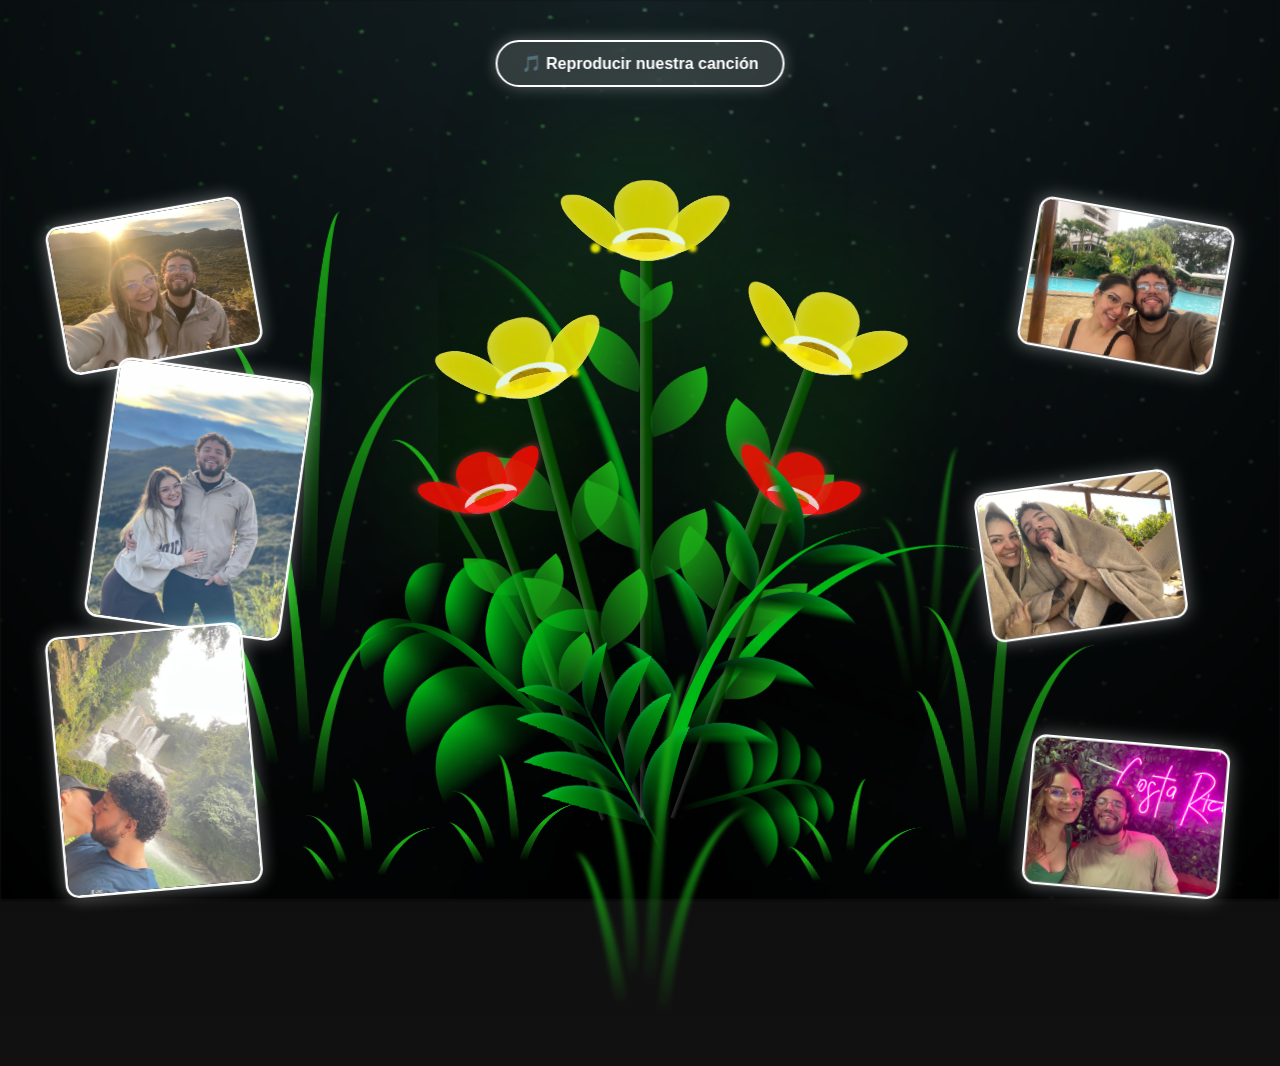
==== commit b165c33f: "music fix, index update" ====
--- a/FLORES.html
+++ b/FLORES.html
@@ -12,9 +12,13 @@
 <body class="container">
 
 <audio id="music" loop>
-    <source src="assest/KevinKaarl.mp3" type="audio/mpeg">
+    <source src="assets/KevinKaarl.mp3" type="audio/mpeg">
 </audio>
+
     <div class="night"></div>
+          <button id="playMusicBtn" class="music-btn">
+          🎵 Reproducir nuestra canción
+      </button>
     <div class="flowers">
 
       <img src="img/salida1.jpeg" class="photo p1">
@@ -363,8 +367,22 @@
   <audio id="music" loop>
     <source src="assest/KevinKaarl.mp3" type="audio/mpeg">
 </audio>
-
 <script>
+const music = document.getElementById("music");
+const btn = document.getElementById("playMusicBtn");
+
+btn.addEventListener("click", () => {
+    music.play();
+
+    btn.innerHTML = "💛 Disfruta la música";
+    btn.disabled = true;
+
+    // setTimeout(() => {
+    //     btn.style.opacity = "0";
+    // }, 2000);
+});
+</script>
+<!-- <script>
 window.addEventListener("load", () => {
     const music = document.getElementById("music");
 
@@ -372,5 +390,5 @@
         music.play().catch(err => console.log(err));
     }
 });
-</script>
+</script> -->
 </html>
--- a/css/main.css
+++ b/css/main.css
@@ -13,12 +13,69 @@
 body {
   display: flex;
   align-items: flex-end;
+      /* align-items:center; */
   justify-content: center;
   min-height: 100vh;
-  background-color: var(--dark-color);
+  /* background-color: var(--dark-color); */
+  background:linear-gradient(
+        to bottom,
+        #0f0f0f,
+        #1c1c1c
+    );
   overflow: hidden;
+  
+    font-family:Arial, sans-serif;
   perspective: 1000px;
 }
+
+@keyframes float{
+    0%{
+        transform:translateY(100vh);
+        opacity:0;
+    }
+
+    20%{
+        opacity:1;
+    }
+
+    100%{
+        transform:translateY(-150px);
+        opacity:0;
+    }
+}
+
+@keyframes fadeIn{
+    from{
+        opacity:0;
+        transform:translateY(20px);
+    }
+
+    to{
+        opacity:1;
+        transform:translateY(0);
+    }
+}
+
+@media(max-width:768px){
+
+    .title{
+        font-size:2rem;
+    }
+
+    .cover-photo{
+        width:150px;
+        height:150px;
+    }
+
+    .months{
+        font-size:1.3rem;
+    }
+
+    .messages{
+        font-size:1rem;
+    }
+}
+
 
 .night {
   position: fixed;
@@ -136,6 +193,94 @@
     bottom:10px;
     transform:rotate(5deg);
 }
+
+.music-btn{
+    position: fixed;
+
+    top: 40px;          /* separación desde arriba */
+    left: 50%;          /* centro horizontal */
+    transform: translateX(-50%);
+
+    padding: 12px 24px;
+
+    border-radius: 30px;
+    border: 2px solid white;
+
+    background: rgba(255,255,255,.15);
+    backdrop-filter: blur(10px);
+
+    color: white;
+    font-size: 16px;
+    font-weight: bold;
+
+    z-index: 9999;
+
+    box-shadow: 0 0 15px rgba(255,255,255,.3);
+
+}
+
+@media (max-width: 768px) {
+    .music-btn{
+        top: 70px;
+        font-size: 14px;
+        padding: 10px 18px;
+    }
+}
+/* @media (max-width: 768px) {
+
+    .photo{
+        width:130px;
+    }
+
+    .p1{ left:-15px; bottom:500px; }
+    .p2{ left:-5px;  bottom:330px; }
+    .p3{ left:-15px; bottom:160px; }
+
+    .p4{ right:-15px; bottom:500px; }
+    .p5{ right:-5px;  bottom:330px; }
+    .p6{ right:-15px; bottom:160px; }
+} */
+@media (max-width: 768px) {
+ .photo{
+        width:115px;
+    }
+
+    .p1{
+        left:10px;
+        bottom:520px;
+        transform:rotate(-8deg);
+    }
+
+    .p2{
+        left:25px;
+        bottom:330px;
+        transform:rotate(8deg);
+    }
+
+    .p3{
+        left:5px;
+        bottom:150px;
+        transform:rotate(-5deg);
+    }
+
+    .p4{
+        right:10px;
+        bottom:520px;
+        transform:rotate(8deg);
+    }
+
+    .p5{
+        right:25px;
+        bottom:330px;
+        transform:rotate(-8deg);
+    }
+
+    .p6{
+        right:5px;
+        bottom:150px;
+        transform:rotate(5deg);
+    }
+  }
 
 .flower--1,
 .flower--2,
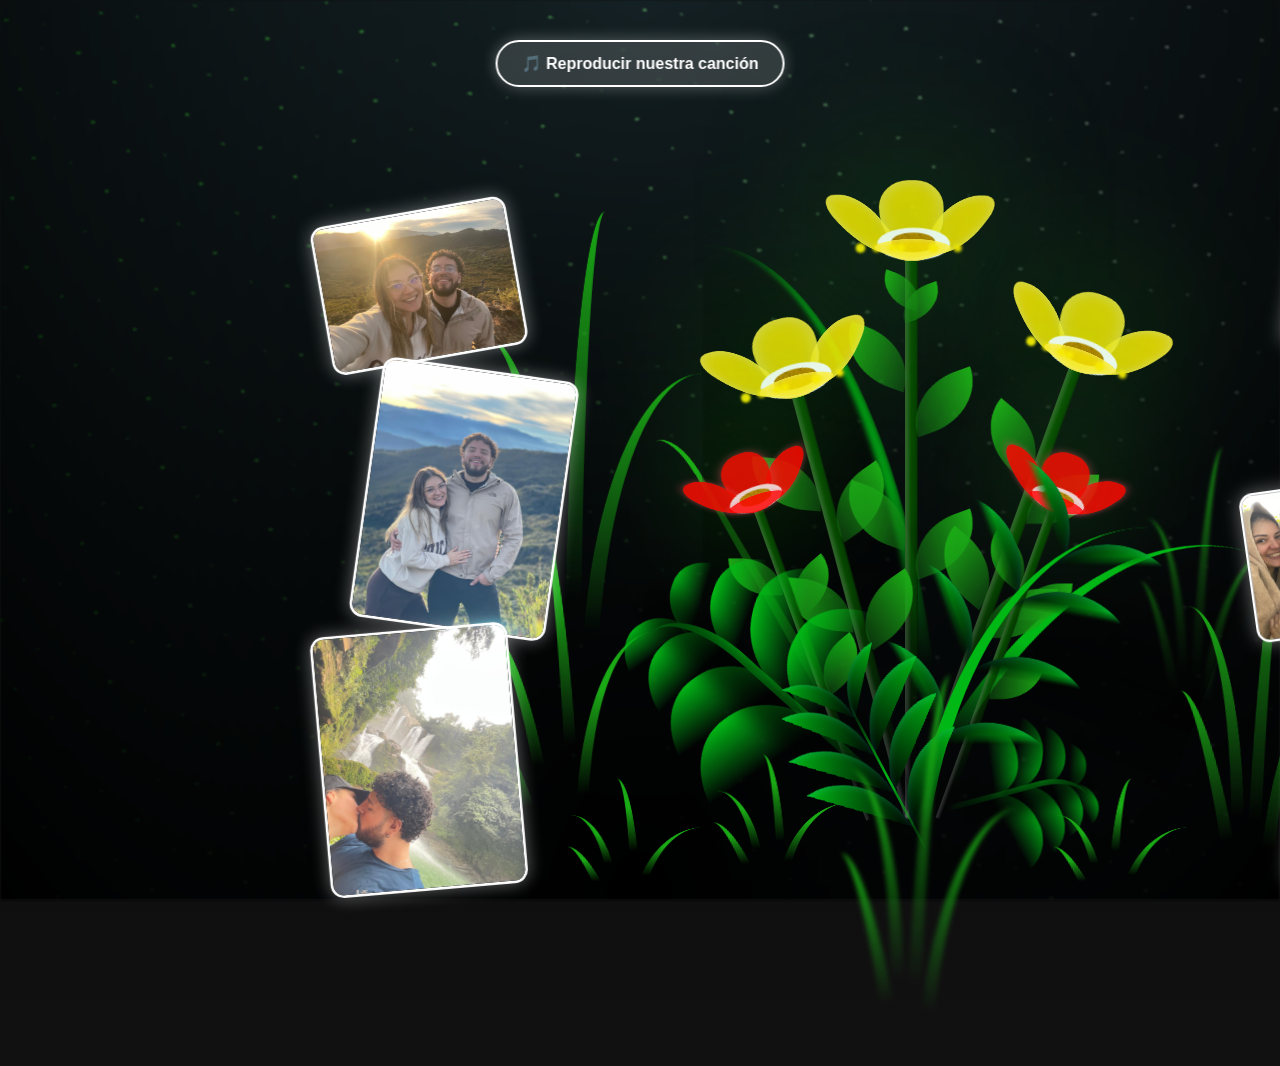
==== commit 8d9c2ff8: "words and some other changes" ====
--- a/FLORES.html
+++ b/FLORES.html
@@ -10,15 +10,21 @@
 </head>
 
 <body class="container">
-
+  <p> Escogeria volver a conocerte</p>
 <audio id="music" loop>
     <source src="assets/KevinKaarl.mp3" type="audio/mpeg">
 </audio>
 
     <div class="night"></div>
-          <button id="playMusicBtn" class="music-btn">
+     <button id="playMusicBtn" class="music-btn">
           🎵 Reproducir nuestra canción
       </button>
+      <div class="love-messages">
+        
+          <p class="message message-right message-2">Eres la persona que amo más en este mundo</p>
+          <p class="message message-left message-3"> Gracias por estar conmigo un año 💕 </p>
+          <p class="message message-right message-4">Te quiero más de lo que imaginas ❤️</p>
+      </div>
     <div class="flowers">
 
       <img src="img/salida1.jpeg" class="photo p1">
--- a/css/main.css
+++ b/css/main.css
@@ -56,6 +56,7 @@
     }
 }
 
+  
 @media(max-width:768px){
 
     .title{
@@ -149,6 +150,19 @@
     z-index:2;
 }
 
+
+/* Nota sobre la animación en iPhone (Safari) */
+@keyframes floatPhoto {
+    0%, 100% {
+        /* Mantenemos el translate, pero ojo con los conflictos de transform individuales */
+        transform: translateY(0px);
+    }
+    50% {
+        transform: translateY(-10px);
+    }
+}
+
+
 .photo{
     position:absolute;
      width:220px;
@@ -226,61 +240,84 @@
         padding: 10px 18px;
     }
 }
-/* @media (max-width: 768px) {
+@media (max-width: 768px) {
 
     .photo{
-        width:130px;
-    }
-
-    .p1{ left:-15px; bottom:500px; }
-    .p2{ left:-5px;  bottom:330px; }
-    .p3{ left:-15px; bottom:160px; }
-
-    .p4{ right:-15px; bottom:500px; }
-    .p5{ right:-5px;  bottom:330px; }
-    .p6{ right:-15px; bottom:160px; }
-} */
-@media (max-width: 768px) {
- .photo{
-        width:115px;
-    }
-
-    .p1{
-        left:10px;
-        bottom:520px;
-        transform:rotate(-8deg);
-    }
-
-    .p2{
-        left:25px;
-        bottom:330px;
-        transform:rotate(8deg);
-    }
-
-    .p3{
-        left:5px;
-        bottom:150px;
-        transform:rotate(-5deg);
-    }
-
-    .p4{
-        right:10px;
-        bottom:520px;
-        transform:rotate(8deg);
-    }
-
-    .p5{
-        right:25px;
-        bottom:330px;
-        transform:rotate(-8deg);
-    }
-
-    .p6{
-        right:5px;
-        bottom:150px;
-        transform:rotate(5deg);
-    }
-  }
+      width:130px;
+    position:absolute;
+    border-radius:15px;
+    border:3px solid white;
+    box-shadow:0 0 20px rgba(255,255,255,.4);
+    z-index: 999;
+    }
+
+
+    /* .p1 { 
+        right: 10px;      
+        bottom: 80vh;    
+        transform: rotate(8deg) !important; 
+    }
+
+
+    .p2 { 
+        right: 5px;      
+        bottom: 65vh;     
+        transform: rotate(-6deg) !important; 
+    }
+
+    .p3 { 
+        right: 15px;      
+        bottom: 50vh;    
+        transform: rotate(5deg) !important; 
+    }
+
+    .p4{ left:-70px; bottom:700px; opacity: 0; }
+    .p5{ left:-50px; bottom:630px; opacity: 0; }
+    .p6{ left:-15px; bottom:360px; opacity: 0; } */
+
+        .p1 { 
+        left: 10px;        /* 10px adentro desde el borde izquierdo */
+        bottom: 80vh;      /* Misma altura que la p4 */
+        transform: rotate(-8deg) !important; 
+    }
+
+    /* Foto Central Izquierda (Medio) */
+    .p2 { 
+        left: 5px;         /* Un poco más salida para dar dinamismo */
+        bottom: 60vh;      /* Misma altura que la p5 */
+        transform: rotate(6deg) !important; 
+    }
+
+    /* Foto Inferior Izquierda (Abajo) */
+    .p3 { 
+        left: 15px;        /* Más adentro para esquivar la base de la flor */
+        bottom: 45vh;      /* Misma altura que la p6 */
+        transform: rotate(-5deg) !important; 
+    }
+
+    /* --- FOTOS LADO DERECHO (YA COMPROBADAS) --- */
+
+    /* Foto Superior Derecha (Arriba) */
+    .p4 { 
+        right: 10px;        
+        bottom: 80vh;      
+        transform: rotate(8deg) !important; 
+    }
+
+    /* Foto Central Derecha (Medio) */
+    .p5 { 
+        right: 5px;        
+        bottom: 65vh;      
+        transform: rotate(-6deg) !important; 
+    }
+
+    /* Foto Inferior Derecha (Abajo) */
+    .p6 { 
+        right: 15px;       
+        bottom: 50vh;      
+        transform: rotate(5deg) !important; 
+    }
+}
 
 .flower--1,
 .flower--2,
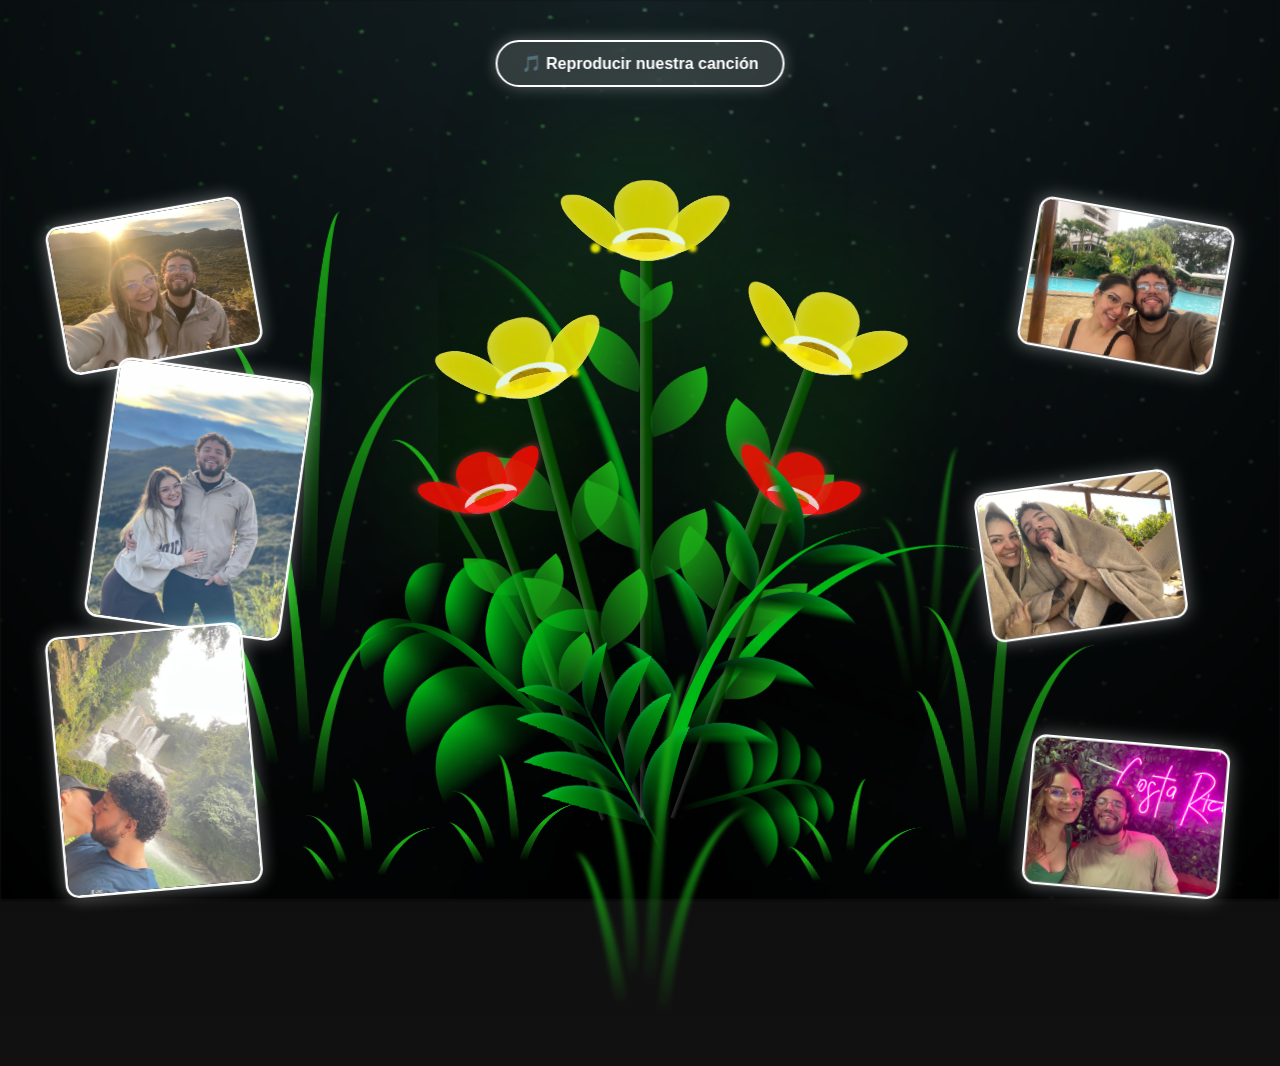
==== commit c083625f: "changes" ====
--- a/FLORES.html
+++ b/FLORES.html
@@ -8,9 +8,7 @@
     <link rel="icon" href="img/flowers.png" type="image/x-icon">
     <title>FLORES</title>
 </head>
-
 <body class="container">
-  <p> Escogeria volver a conocerte</p>
 <audio id="music" loop>
     <source src="assets/KevinKaarl.mp3" type="audio/mpeg">
 </audio>
@@ -19,12 +17,6 @@
      <button id="playMusicBtn" class="music-btn">
           🎵 Reproducir nuestra canción
       </button>
-      <div class="love-messages">
-        
-          <p class="message message-right message-2">Eres la persona que amo más en este mundo</p>
-          <p class="message message-left message-3"> Gracias por estar conmigo un año 💕 </p>
-          <p class="message message-right message-4">Te quiero más de lo que imaginas ❤️</p>
-      </div>
     <div class="flowers">
 
       <img src="img/salida1.jpeg" class="photo p1">
--- a/css/main.css
+++ b/css/main.css
@@ -275,50 +275,84 @@
     .p5{ left:-50px; bottom:630px; opacity: 0; }
     .p6{ left:-15px; bottom:360px; opacity: 0; } */
 
-        .p1 { 
+     .p1 { 
         left: 10px;        /* 10px adentro desde el borde izquierdo */
         bottom: 80vh;      /* Misma altura que la p4 */
         transform: rotate(-8deg) !important; 
     }
 
-    /* Foto Central Izquierda (Medio) */
-    .p2 { 
-        left: 5px;         /* Un poco más salida para dar dinamismo */
-        bottom: 60vh;      /* Misma altura que la p5 */
-        transform: rotate(6deg) !important; 
-    }
-
-    /* Foto Inferior Izquierda (Abajo) */
-    .p3 { 
-        left: 15px;        /* Más adentro para esquivar la base de la flor */
-        bottom: 45vh;      /* Misma altura que la p6 */
-        transform: rotate(-5deg) !important; 
-    }
-
-    /* --- FOTOS LADO DERECHO (YA COMPROBADAS) --- */
-
-    /* Foto Superior Derecha (Arriba) */
-    .p4 { 
-        right: 10px;        
-        bottom: 80vh;      
-        transform: rotate(8deg) !important; 
-    }
-
-    /* Foto Central Derecha (Medio) */
-    .p5 { 
-        right: 5px;        
-        bottom: 65vh;      
-        transform: rotate(-6deg) !important; 
-    }
-
-    /* Foto Inferior Derecha (Abajo) */
-    .p6 { 
-        right: 15px;       
-        bottom: 50vh;      
-        transform: rotate(5deg) !important; 
-    }
-}
-
+  /* Foto Central Izquierda (Medio) */
+  .p2 { 
+      left: 5px;         /* Un poco más salida para dar dinamismo */
+      bottom: 60vh;      /* Misma altura que la p5 */
+      transform: rotate(6deg) !important; 
+  }
+
+  /* Foto Inferior Izquierda (Abajo) */
+  .p3 { 
+      left: 15px;        /* Más adentro para esquivar la base de la flor */
+      bottom: 40vh;      /* Misma altura que la p6 */
+      transform: rotate(-5deg) !important; 
+  }
+
+  /* --- FOTOS LADO DERECHO (YA COMPROBADAS) --- */
+
+  /* Foto Superior Derecha (Arriba) */
+  .p4 { 
+      right: 10px;        
+      bottom: 80vh;      
+      transform: rotate(8deg) !important; 
+  }
+
+  /* Foto Central Derecha (Medio) */
+  .p5 { 
+      right: 5px;        
+      bottom: 65vh;      
+      transform: rotate(-6deg) !important; 
+  }
+
+  /* Foto Inferior Derecha (Abajo) */
+  .p6 { 
+      right: 15px;       
+      bottom: 50vh;      
+      transform: rotate(5deg) !important; 
+ }  
+
+
+}
+
+@media (max-width: 768px) {
+
+    .message {
+        width: 145px;
+        font-size: 12px;
+        padding: 8px 10px;
+    }
+
+    .message-left {
+        left: 3%;
+    }
+
+    .message-right {
+        right: 3%;
+    }
+
+    .message-1 {
+        top: 30%;
+    }
+
+    .message-2 {
+        top: 40%;
+    }
+
+    .message-3 {
+        top: 50%;
+    }
+
+    .message-4 {
+        top: 60%;
+    }
+}
 .flower--1,
 .flower--2,
 .flower--3{
